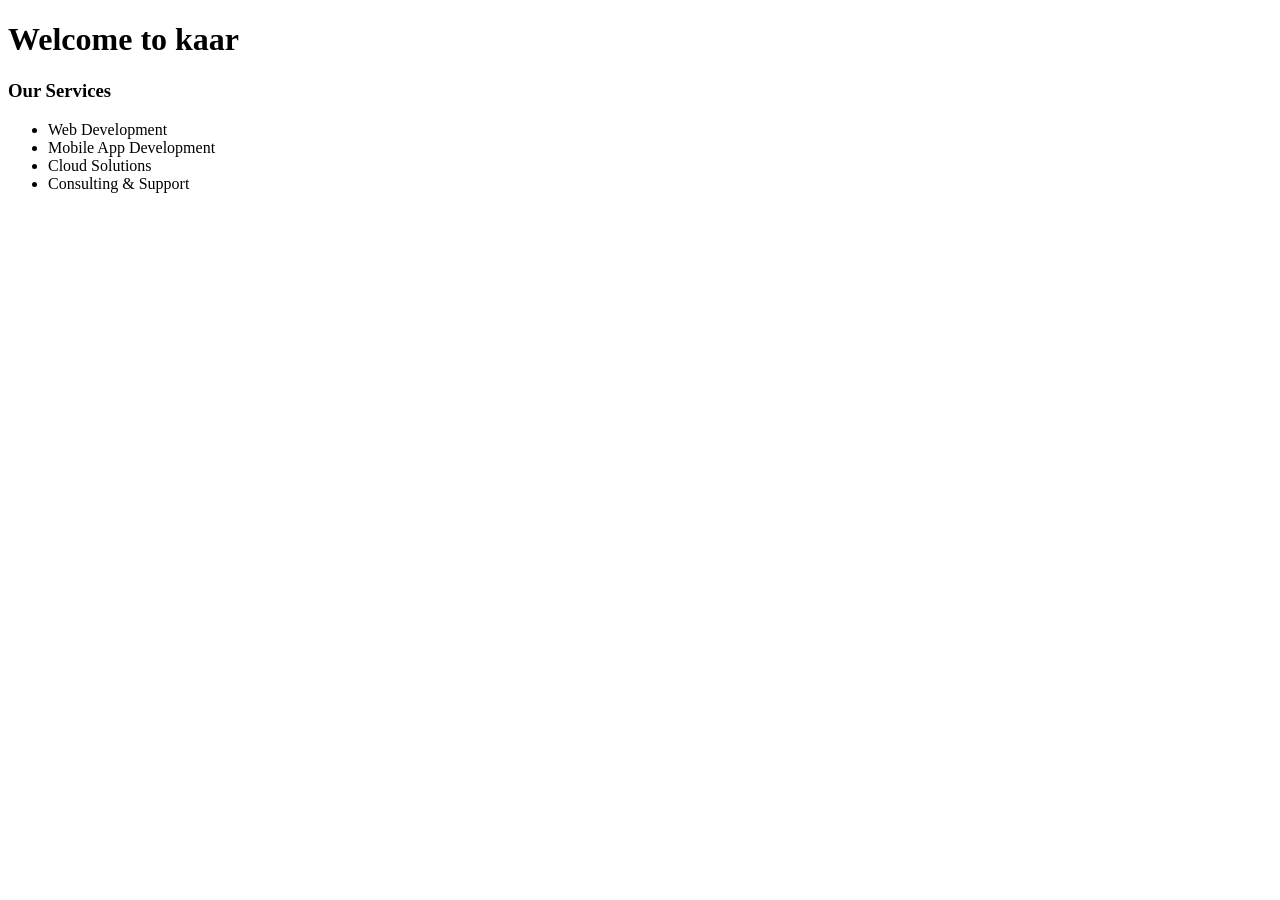
==== Test.html @ 96b530ca "Training" ====
<!DOCTYPE html>
<html lang="en">
  <head>
    <title>Welcome to Kaar, Coimbatore</title>
  </head>
  <body>
    <h1>Welcome to kaar</h1>
    <h3>Our Services</h3>
    <ul>
       <li>Web Development</li>
       <li>Mobile App Development</li>
       <li>Cloud Solutions</li>
       <li>Consulting & Support</li>
    </ul>
  </body>
</html>
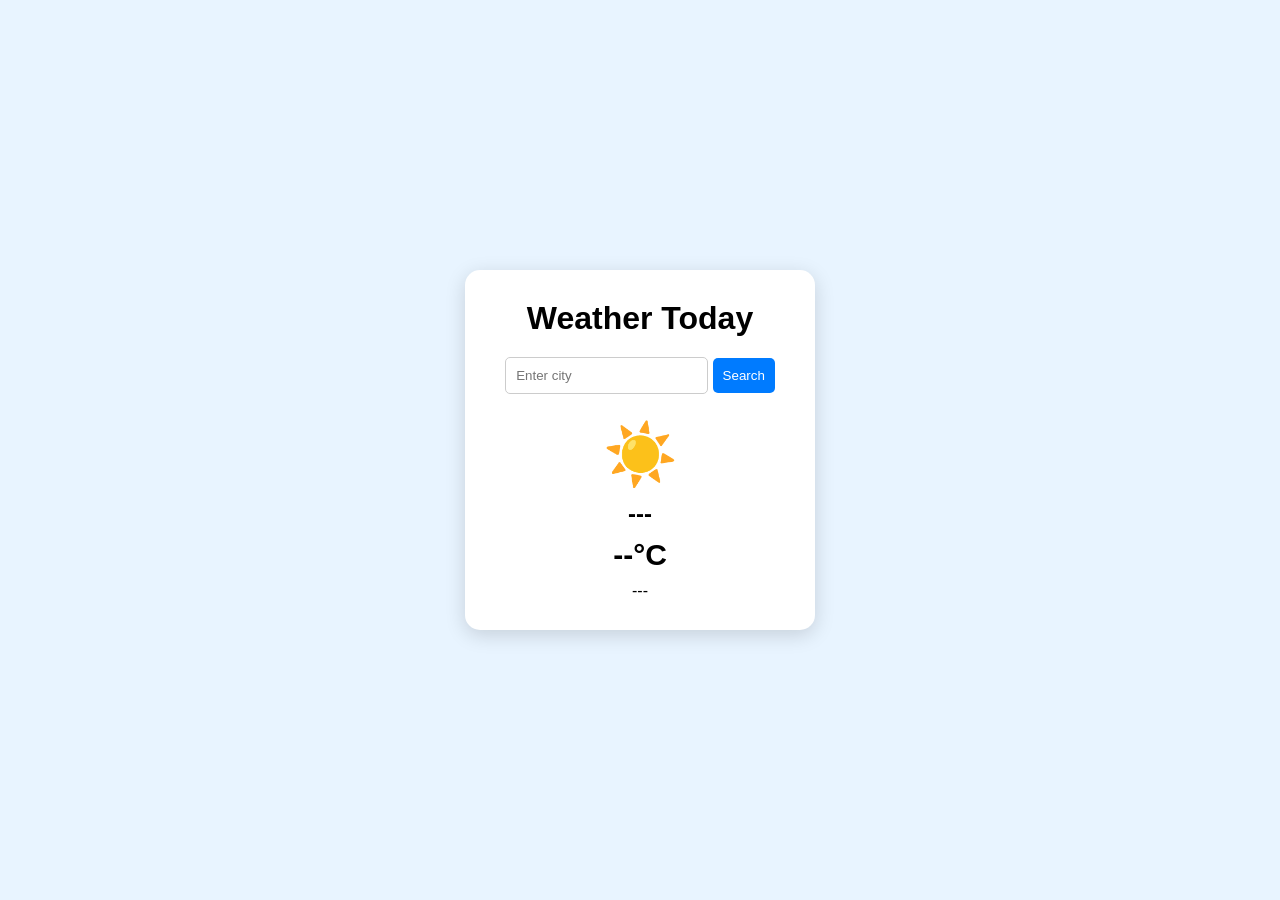
==== commit fce10066: "first commit" ====
--- a/Test.html
+++ b/Test.html
@@ -1,16 +1,29 @@
 <!DOCTYPE html>
 <html lang="en">
-  <head>
-    <title>Welcome to Kaar, Coimbatore</title>
-  </head>
-  <body>
-    <h1>Welcome to kaar</h1>
-    <h3>Our Services</h3>
-    <ul>
-       <li>Web Development</li>
-       <li>Mobile App Development</li>
-       <li>Cloud Solutions</li>
-       <li>Consulting & Support</li>
-    </ul>
-  </body>
+<head>
+    <meta charset="UTF-8">
+    <meta name="viewport" content="width=device-width, initial-scale=1.0">
+    <title>Weather Card</title>
+    <link rel="stylesheet" href="Test.css">
+    <script src="Test.js"></script>
+</head>
+<body>
+
+    <div class="weather-card">
+        <h1>Weather Today</h1>
+
+        <input type="text" id="cityInput" placeholder="Enter city">
+
+        <button onclick="checkWeather()">Search</button>
+
+        <div id="weather">
+            <div class="icon">☀️</div>
+            <h2 id="city">---</h2>
+            <h3 id="temperature">--°C</h3>
+            <p id="condition">---</p>
+        </div>
+    </div>
+
+    <script src="script.js"></script>
+</body>
 </html>
--- a/Test.css
+++ b/Test.css
@@ -0,0 +1,61 @@
+* {
+    box-sizing: border-box;
+    margin: 0;
+    padding: 0;
+}
+
+body {
+    font-family: Arial, sans-serif;
+    background: #e8f4ff;
+    display: flex;
+    justify-content: center;
+    align-items: center;
+    height: 100vh;
+}
+
+.weather-card {
+    background: white;
+    width: 350px;
+    padding: 30px;
+    text-align: center;
+    border-radius: 15px;
+    box-shadow: 0 5px 20px rgba(0, 0, 0, 0.15);
+}
+
+h1 {
+    margin-bottom: 20px;
+}
+
+input {
+    width: 70%;
+    padding: 10px;
+    border: 1px solid #ccc;
+    border-radius: 5px;
+}
+
+button {
+    padding: 10px;
+    border: none;
+    border-radius: 5px;
+    background: #007bff;
+    color: white;
+    cursor: pointer;
+}
+
+button:hover {
+    background: #0056b3;
+}
+
+#weather {
+    margin-top: 25px;
+}
+
+.icon {
+    font-size: 60px;
+    margin-bottom: 10px;
+}
+
+#temperature {
+    font-size: 30px;
+    margin: 10px;
+}
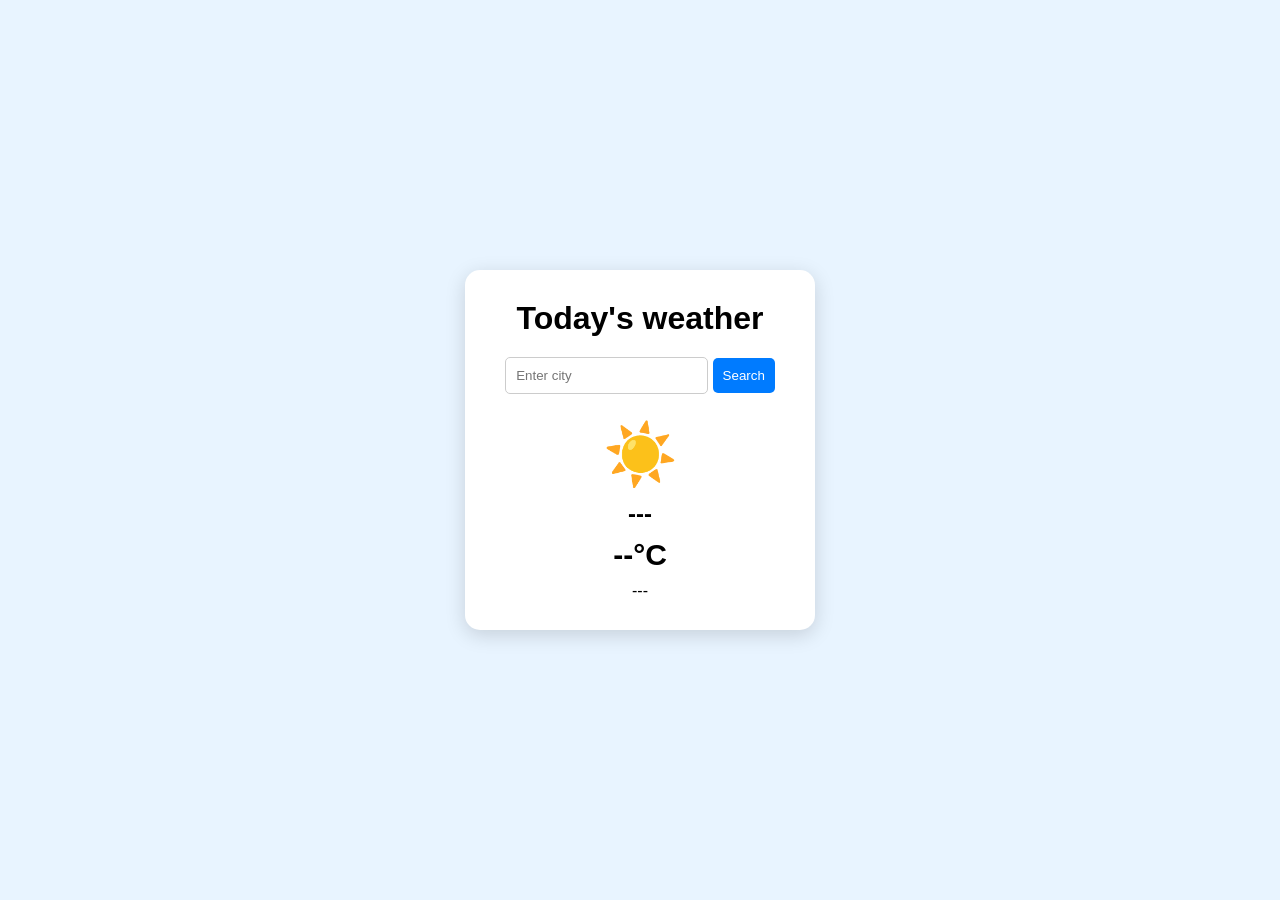
==== commit 037bd37f: "Update weather heading" ====
--- a/Test.html
+++ b/Test.html
@@ -10,7 +10,7 @@
 <body>
 
     <div class="weather-card">
-        <h1>Weather Today</h1>
+        <h1>Today's weather</h1>
 
         <input type="text" id="cityInput" placeholder="Enter city">
 
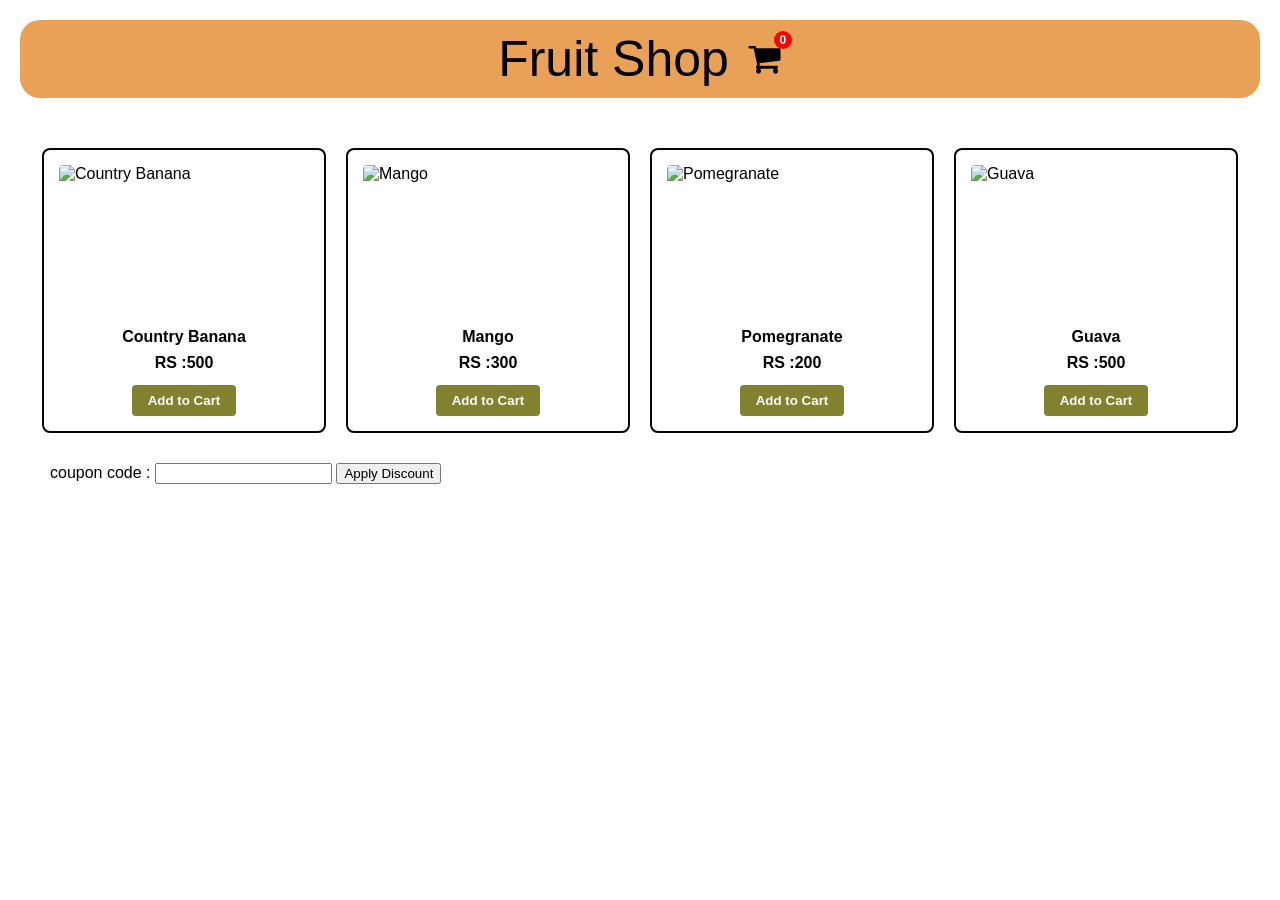
==== commit 9ce21c0f: "Todo files" ====
--- a/Test.html
+++ b/Test.html
@@ -3,27 +3,36 @@
 <head>
     <meta charset="UTF-8">
     <meta name="viewport" content="width=device-width, initial-scale=1.0">
-    <title>Weather Card</title>
+    <title>Welcome to Kaar</title>
+
+    <link rel="stylesheet"
+          href="https://cdnjs.cloudflare.com/ajax/libs/font-awesome/4.7.0/css/font-awesome.min.css">
+
     <link rel="stylesheet" href="Test.css">
-    <script src="Test.js"></script>
 </head>
+
 <body>
 
-    <div class="weather-card">
-        <h1>Today's weather</h1>
+    <div class="navbar">
+        <span>Fruit Shop</span>
 
-        <input type="text" id="cityInput" placeholder="Enter city">
-
-        <button onclick="checkWeather()">Search</button>
-
-        <div id="weather">
-            <div class="icon">☀️</div>
-            <h2 id="city">---</h2>
-            <h3 id="temperature">--°C</h3>
-            <p id="condition">---</p>
+        <div class="cart-container">
+            <i class="fa fa-shopping-cart"></i>
+            <span id="cart-badge" class="cart-badge">0</span>
         </div>
     </div>
 
-    <script src="script.js"></script>
+    <div class="fruit-list" id="fruit-container">
+    </div>
+
+    <div class="dis-section">
+        <label for="">coupon code :</label>
+        <input type="text" id="disc-val">
+        <button id="disc-btn">Apply Discount</button>
+    </div>
+
+    <script src="https://ajax.googleapis.com/ajax/libs/jquery/3.7.1/jquery.min.js"></script>
+    <script src="Test.js"></script>
+
 </body>
 </html>
--- a/Test.css
+++ b/Test.css
@@ -1,61 +1,192 @@
 * {
     box-sizing: border-box;
-    margin: 0;
-    padding: 0;
 }
 
 body {
+    margin: 0;
+    padding: 20px;
     font-family: Arial, sans-serif;
-    background: #e8f4ff;
-    display: flex;
-    justify-content: center;
-    align-items: center;
-    height: 100vh;
 }
 
-.weather-card {
-    background: white;
-    width: 350px;
-    padding: 30px;
-    text-align: center;
-    border-radius: 15px;
-    box-shadow: 0 5px 20px rgba(0, 0, 0, 0.15);
+/* Navbar */
+.navbar {
+    position: relative;
+    width: 100%;
+    min-height: 70px;
+    font-size: clamp(28px, 5vw, 50px);
+    background-color: rgb(233, 160, 87);
+    border-radius: 20px;
+    display: flex;
+    align-items: center;
+    justify-content: center;
+    padding: 10px;
+    margin-bottom: 50px;
 }
 
-h1 {
-    margin-bottom: 20px;
-}
-
-input {
-    width: 70%;
-    padding: 10px;
-    border: 1px solid #ccc;
-    border-radius: 5px;
-}
-
-button {
-    padding: 10px;
-    border: none;
-    border-radius: 5px;
-    background: #007bff;
-    color: white;
+/* Cart */
+.cart-container {
+    position: relative;
+    margin-left: 20px;
+    font-size: 35px;
     cursor: pointer;
 }
 
-button:hover {
-    background: #0056b3;
+/* Cart badge */
+.cart-badge {
+    position: absolute;
+    top: -8px;
+    right: -10px;
+    background-color: red;
+    color: white;
+    font-size: 12px;
+    font-weight: bold;
+    min-width: 18px;
+    height: 18px;
+    padding: 2px;
+    border-radius: 50%;
+    display: flex;
+    align-items: center;
+    justify-content: center;
 }
 
-#weather {
-    margin-top: 25px;
+/* Fruit list */
+.fruit-list {
+    display: flex;
+    flex-wrap: wrap;
+    justify-content: center;
+    gap: 20px;
+    list-style: none;
+    padding: 0;
+    margin: 0;
 }
 
-.icon {
-    font-size: 60px;
-    margin-bottom: 10px;
+/* Fruit item */
+.fruit-item {
+    cursor: pointer;
+    padding: 15px;
+    border: 2px solid rgb(5, 5, 5);
+    border-radius: 8px;
+    box-sizing: border-box;
+    display: flex;
+    flex-direction: column;
+    align-items: center;
+    gap: 8px;
+    background-color: #fff;
+    transition: all 0.2s ease;
 }
 
-#temperature {
-    font-size: 30px;
-    margin: 10px;
+.fruit-item img {
+    object-fit: cover;
+    border-radius: 4px;
+}
+
+.fruit-item p {
+    margin: 5px 0 0 0;
+    font-weight: bold;
+}
+
+.fruit-item button.add_to_cart {
+    margin-top: 5px;
+    padding: 8px 16px;
+    background-color: #818130;
+    color: white;
+    border: none;
+    border-radius: 4px;
+    cursor: pointer;
+    font-weight: bold;
+}
+
+
+
+/* Selected fruit */
+.fruit-item.active {
+    
+    background-color: #fff3f3;
+}
+
+.fruit-item.active button.add_to_cart {
+    background-color: #e29e0b;
+}
+
+/* Tablet */
+@media (max-width: 768px) {
+    body {
+        padding: 15px;
+    }
+
+    .navbar {
+        min-height: 65px;
+        font-size: 36px;
+        margin-bottom: 30px;
+    }
+
+    .cart-container {
+        font-size: 30px;
+        margin-left: 15px;
+    }
+
+    .fruit-list {
+        gap: 15px;
+    }
+
+    .fruit-item {
+        padding: 12px;
+    }
+}
+
+/* Mobile */
+@media (max-width: 480px) {
+    body {
+        padding: 10px;
+    }
+
+    .navbar {
+        min-height: 60px;
+        font-size: 28px;
+        border-radius: 12px;
+        margin-bottom: 25px;
+    }
+
+    .cart-container {
+        font-size: 25px;
+        margin-left: 12px;
+    }
+
+    .cart-badge {
+        top: -7px;
+        right: -8px;
+        min-width: 17px;
+        height: 17px;
+        font-size: 10px;
+    }
+
+    .fruit-list {
+        flex-direction: column;
+        align-items: stretch;
+        gap: 10px;
+        padding: 0 15px;
+    }
+
+    .fruit-item {
+        width: 100%;
+        text-align: center;
+        padding: 10px;
+    }
+
+    .fruit-item img {
+        width: 100%;
+        height: auto;
+    }
+}
+
+.dis-section{
+
+    margin: 30px;
+}
+
+.add_to_cart_active{
+
+    background-color: rgb(255, 178, 11);
+
+
 }
